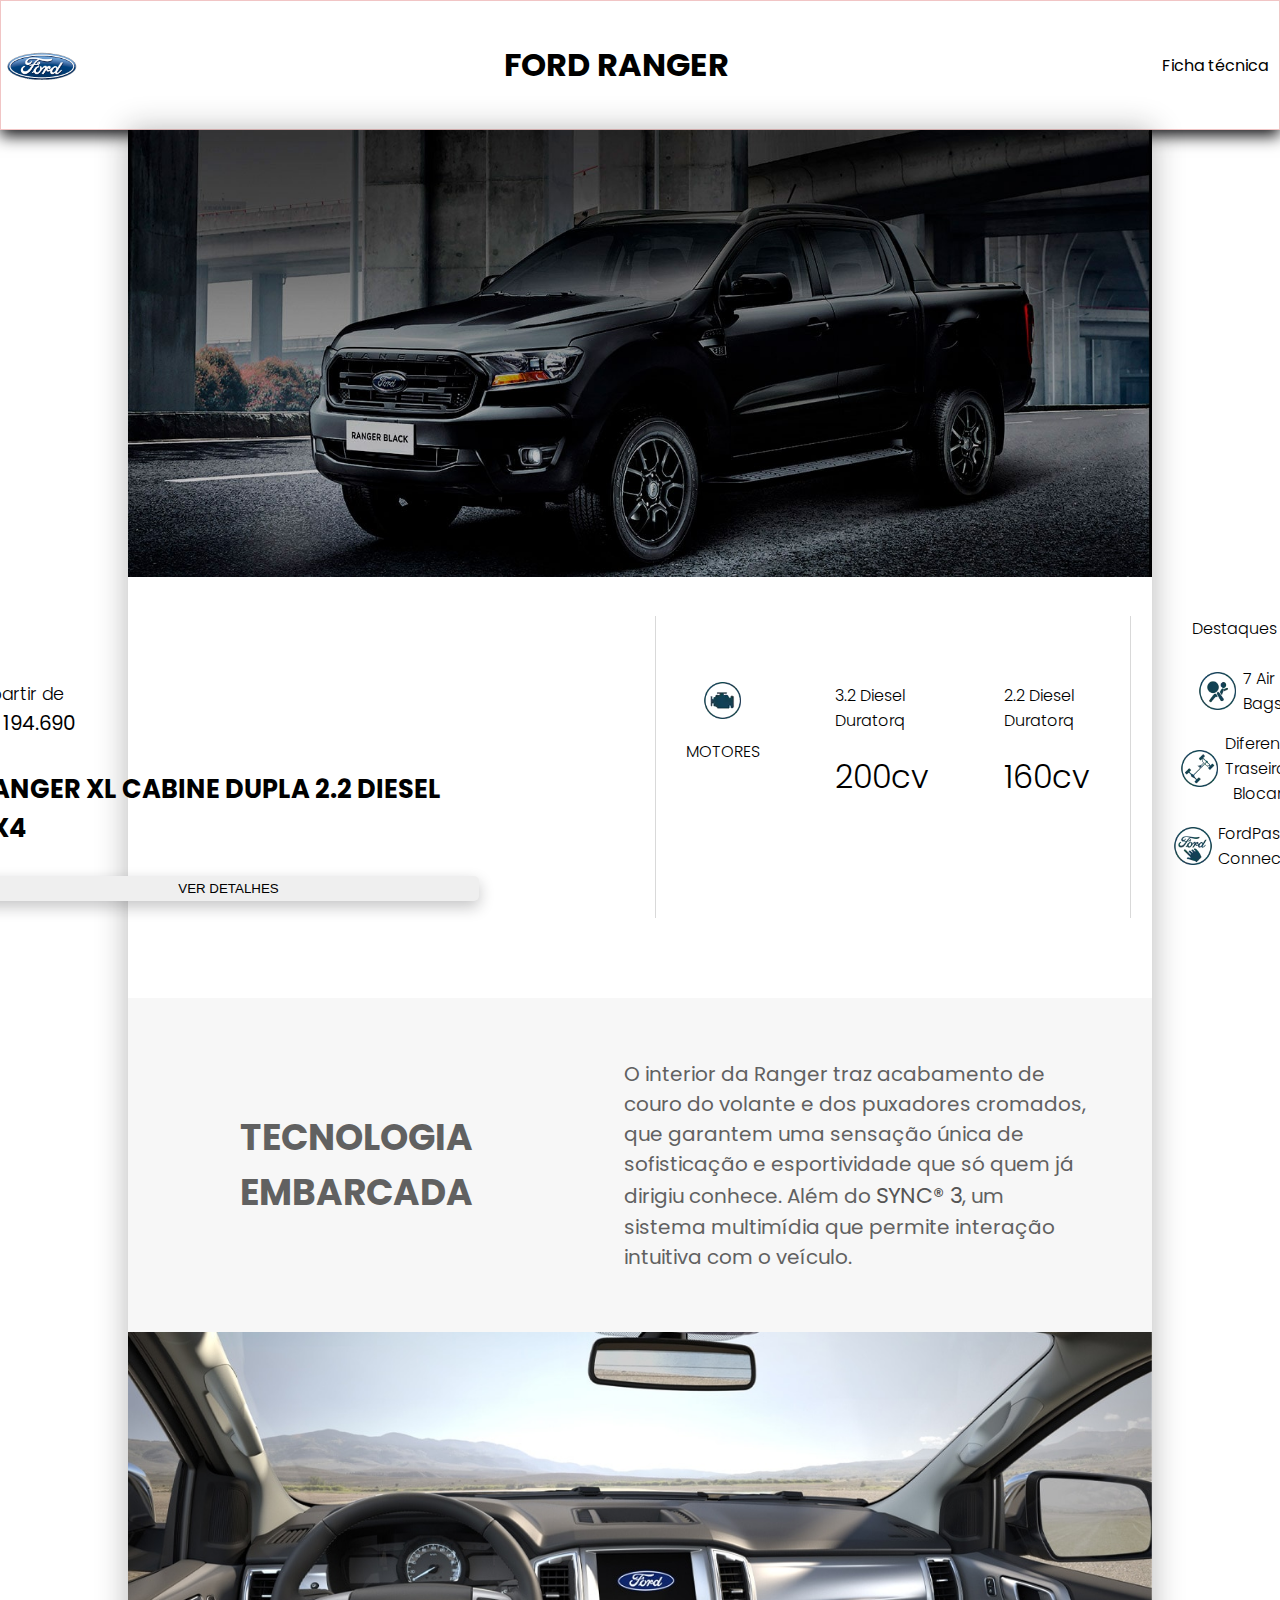
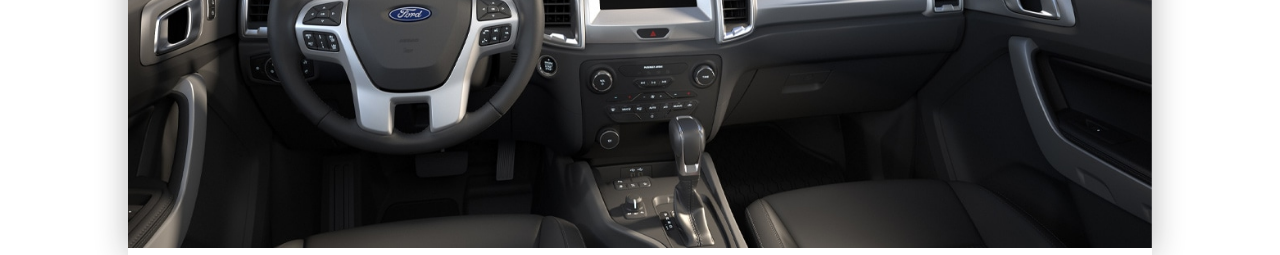
==== index.html @ 7ec00149 "First commit" ====
<!DOCTYPE html>
<html lang="pt-BR">

<head>
    <meta charset="UTF-8">
    <meta http-equiv="X-UA-Compatible" content="IE=edge">
    <meta name="viewport" content="width=device-width, initial-scale=1.0">
    <link rel="stylesheet" href="/css/styles.css">
    <link rel="preconnect" href="https://fonts.googleapis.com">
    <link rel="preconnect" href="https://fonts.gstatic.com" crossorigin>
    <link
        href="https://fonts.googleapis.com/css2?family=Barlow:wght@100;200;500&family=Poiret+One&family=Poppins:wght@100;300;500&display=swap"
        rel="stylesheet">
    <title>LEVEL 2 .V2</title>
</head>

<body>
    <header>
        <nav>

            <img src="images/logo-ford-256.png" alt="">
            <h1>FORD RANGER</h1>
            <ul>
                <li><a
                        href="https://www.ford.com.br/content/dam/Ford/website-assets/latam/br/nameplate/2022/ranger/pdf/fbr-ficha-tecnica-ranger-2022.pdf">Ficha
                        técnica</a>
                </li>

            </ul>

        </nav>
    </header>

    <main>
        <section class="first">

            <content class="content">
                <img src="/images/image.imgs.full.high.jpg" alt="Foto Ranger" srcset="">
                <h2>Ranger Black</h2>
                <div class="info">
                    <div class="price">
                        <p>A partir de</p>
                        <span id="price">R$ 194.690</span>
                        <h4>RANGER XL CABINE DUPLA 2.2 DIESEL 4X4</h4>
                        <button onclick="showModal()">VER DETALHES</button>

                    </div>


                    <div class="motors">
                        <div id="motors">
                            <div class="motor">
                                <img src="images/Motor.webp" alt="Icone motor">
                                <p>MOTORES</p>
                            </div>
                            <div class="m-200cv">
                                <p>3.2 Diesel <br>
                                    Duratorq
                                </p>
                                <span>200cv</span>
                            </div>
                            <div class="m-160cv">
                                <p>2.2 Diesel <br>
                                    Duratorq
                                </p>
                                <span>160cv</span>
                            </div>

                        </div>

                    </div>
                    <div class="details">
                        <p>Destaques</p>
                        <div class="destaques">
                            <div class="airBags">
                                <img src="images/Airbags.webp" alt="Icone">
                                <p>7 Air Bags</p>
                            </div>
                            <div class="difer">
                                <img src="images/DiferencialTraseiroBlocante.webp" alt="Icone">
                                <p>Diferencial Traseiro <br> <span>Blocante</span> </p>
                            </div>
                            <div class="connect">
                                <img src="images/fbr-territory-icono-fordpass.webp" alt="Icone">
                                <p>FordPass™ Connect</p>
                            </div>
                        </div>

                    </div>
                </div>
            </content>


        </section>
        <section class="second">

            <h2>Tecnologia embarcada</h2>
            <div id="inside">
                <p>O interior da Ranger traz acabamento de couro do volante e dos puxadores cromados, que garantem uma
                    sensação única de sofisticação e esportividade que só quem já dirigiu conhece. Além do <span>SYNC®
                        3</span>, um
                    sistema multimídia que permite interação intuitiva com o veículo.</p>
            </div>

        </section>
        <div id="imageInside">
            <img src="images/interna.jpg" alt="Foto interna da Ranger">
        </div>

    </main>
    <!-- MODAL -->
    <div class="modal-container" id="modal_fichatec">
        <div class="modal">
            <button class="close-btn" onclick="closeModal()">x</button>
            <img src="images/fichatec.png" alt="Ficha técnica">
        </div>
    </div>
    <script src="/js/script.js"></script>
</body>

</html>
---- css/styles.css ----
* {
    margin: 0;
    padding: 0;
    box-sizing: border-box;
}
html {
    font-family: 'Poppins', sans-serif;
   }
header {
    width: 100%;
    border: 0.0625rem solid rgb(241, 197, 197);
    display: flex;
    align-items: center;
    box-shadow: 0 0.375rem 0.9375rem #161618;
}
nav {
    width: 100%;
    display: flex;
    align-items: center;
    justify-content: space-between;
    margin: .5rem auto;
}
nav img {
    width: 5rem;
}
nav h1 {
    margin: 2rem auto;
    color: 100;
}
nav ul {
    width: 10%;
    display: flex;
    align-items: center;
}
nav ul li {
    list-style: none;
    margin: .5rem auto;
}
nav ul li a {
    text-decoration: none;
    color: #000;
}
main {
    width: 80%;
    margin: auto;
    background: #FFF;
    box-shadow: 0 0 30px #1616184f;
}
main content {
    width: 100%;
}
main content img {
    width: 100%;
}
main content h2 {
    font-size: 6rem;
    font-weight: 500;
    color: #FFF;
    position: absolute;
    margin: -20rem 0 0 70rem;
}
.info {
    width: 80%;
    margin: auto;
    display: flex;
    justify-content: center;
}
.info button {
    width: 500px;
    margin: 28px 0 0 5px;
    padding: 5px;
    border: none;
    border-radius: 5px;
    cursor: pointer;
    box-shadow: 0 6px 15px #1616183f;
    transition: .2s;
}
.info button:hover {
    background: #e9e8e8;
    box-shadow: -1px 3px 5px #3c3c413f;
}
.modal-container {
    width: 100vw;
    height: 100vh;
    background: rgb(0, 0, 0, .85 );
    position: fixed;
    top: 0;
    left: 0;
    z-index: 2000;
    display: none;
    transform: scale(1.1);
    justify-content: center;
    align-items: center;
}

.modal {
    background: white;
    box-shadow: -5px 5px 22px #fcfcfc6c;
    width: 45%;
    padding: 30px;
    border-radius: 5px;
    position: relative;
}
.modal img {
    width: 98%;
    height: 98%;
    border-radius: 5px; 
}
.close-btn {
    position: absolute;
    top: 24px;
	right: 30px;
    width: 40px;
    padding: 6px 6px;
    border-radius: 2px;
    border: none;
    background: #cecdcd;
    font-size: 17px;
    cursor: pointer;
    transition: .3s;
}
.close-btn:hover {
    background: #dbdbdb;
    box-shadow: -1px 3px 5px #1616183f;
}
.open-modal {
    display: flex;
    transition: .4s;
}
.price {
    display: flex;
    flex-direction: column;
    justify-content: start;
    margin: 6rem -1rem 0 2rem;
}
.price p{
    font-size: 1.1rem;
    font-weight: 300;
    line-height: 28px;
}
.price span {
    font-size: 1.25rem;
}
.price h4 {
    font-size: 1.6rem;
    margin-top: 2rem;
}
.motors {
    border-left: 1px solid rgba(155, 155, 155, 0.384);
    border-right: 1px solid rgba(155, 155, 155, 0.384);
    margin: 2rem 0 0 12rem;
}
.motors  img {
    width: 3.125rem;
}
.motor {
    display: flex;
    flex-direction: column;
    justify-content: center;
    align-items: center;
    margin: 3.125rem 1.25rem 0 0.625rem;
}
.m-200cv {
    margin: 2.9375rem 1.25rem 0 0.9375rem;
}
.m-160cv {
    margin: 2.9375rem 1.25rem 0 0.9375rem;   
}

#motors {
    display: flex;
    align-items: center;
    justify-content: space-around;
    font-weight: 300;
}
#motors p {
    margin: 20px;
}
#motors span {
    font-size: 2rem;
    margin: 1.25rem;
}
.details {
    /* margin: 3rem 3rem 0 -2rem; */
    /* margin-left: -1rem; */
    padding: 2rem;
    display: flex;
    align-items: center;
    justify-content: center;
    flex-direction: column;
    gap: 1.6rem;
}
.details p{
font-weight: 300;
}
.details span {
font-weight: 300;
}
.details img {
    width: 3.125rem;
}
.airBags {
    display: flex;
    align-items: center;
    margin: 0 0 0.9375rem 1.875rem;
}
.difer {
    display: flex;
    align-items: center;
    margin: 0 0 0.9375rem 0.75rem;
}
.difer span {
    margin-left: 0.5rem;
}
.connect {
    display: flex;
    align-items: center;
    margin: 10px 0 0.9375rem 0.3125rem;
}
.second {
     width: 100%;
    background: #F7F7F7;
    margin-top: 5rem;
    display: flex;
    align-items: center;
}
.second h2 {
    font-size: 2.25rem;
    color: #616161;
    margin: 7rem;
    text-transform: uppercase;
}
#inside {
    width: 90%;
    margin: auto;
}
#inside p {
    margin-right: 4rem;
    font-size: 20px;
    color: #616161;
}
#inside span {
    font-size: 22px;
    color: #555454;
}
#imageInside {
    width: 100%;
}
#imageInside img {
    width: 100%;
}
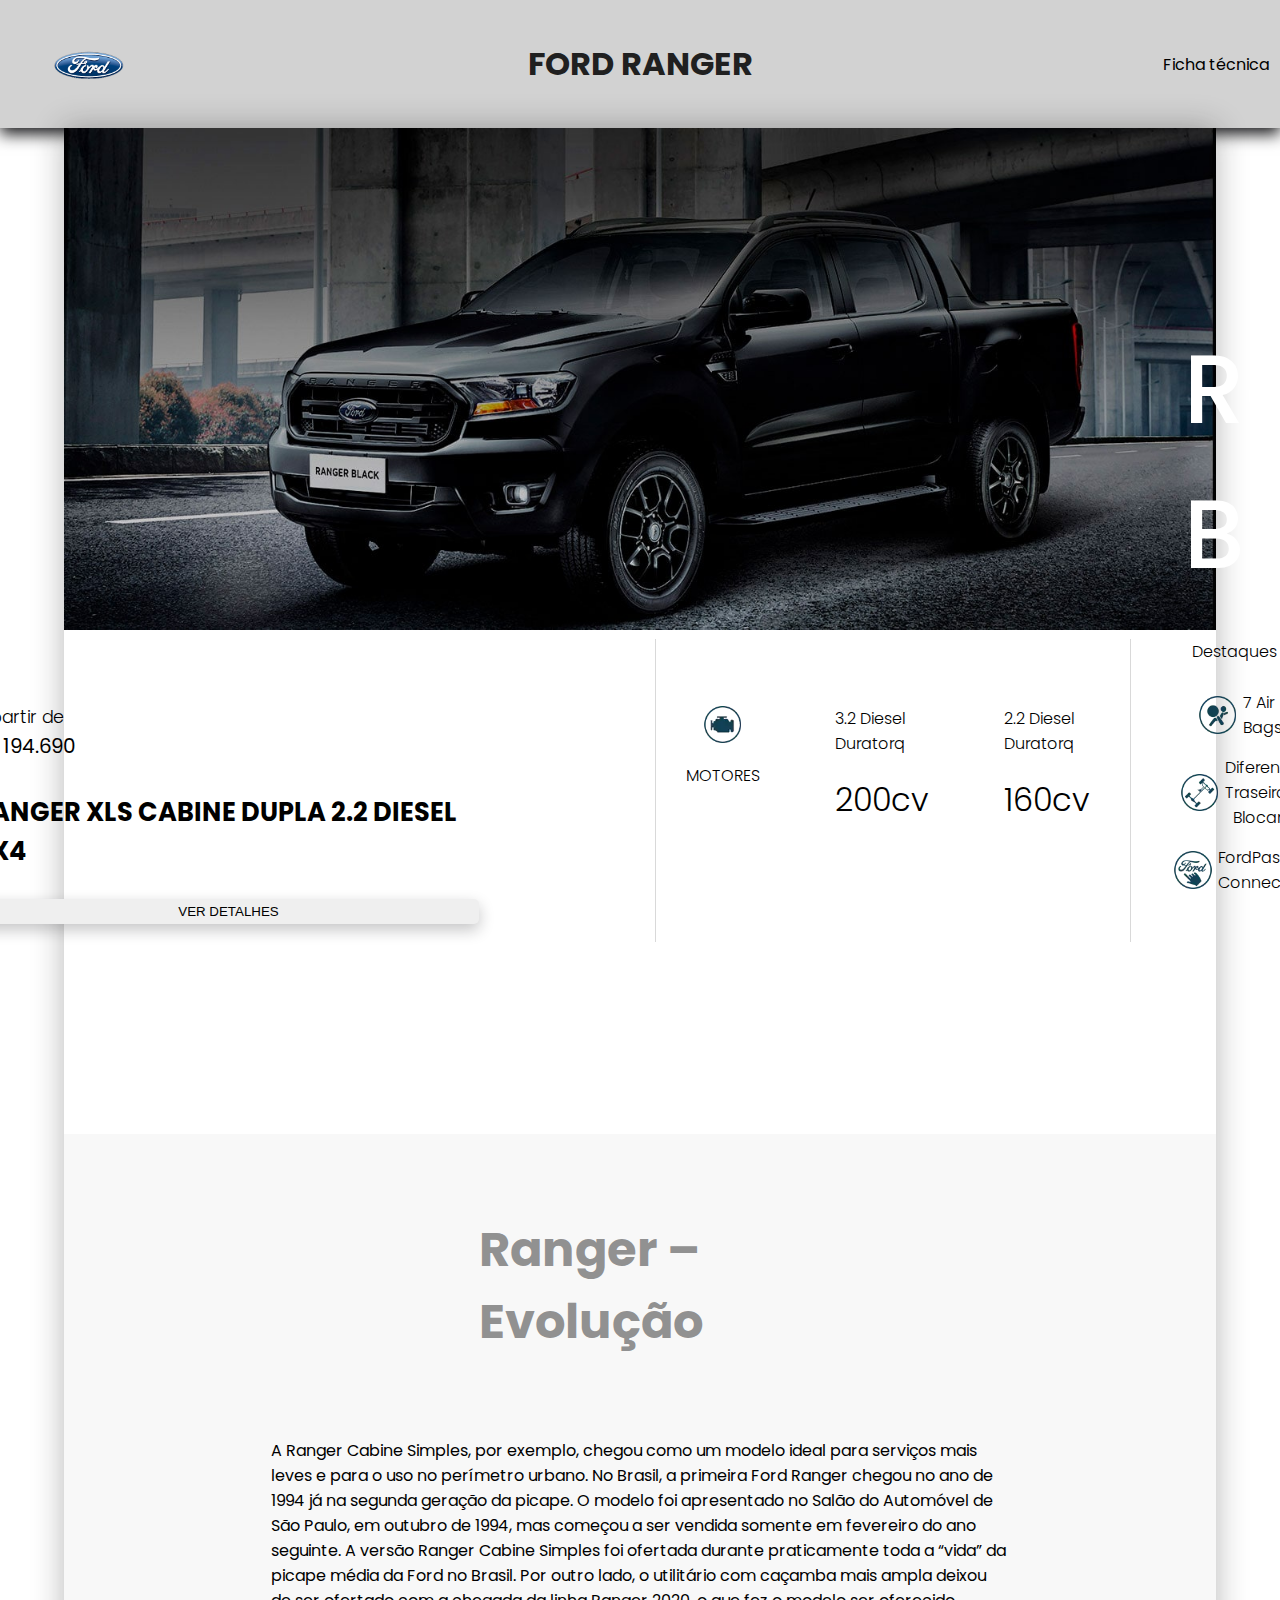
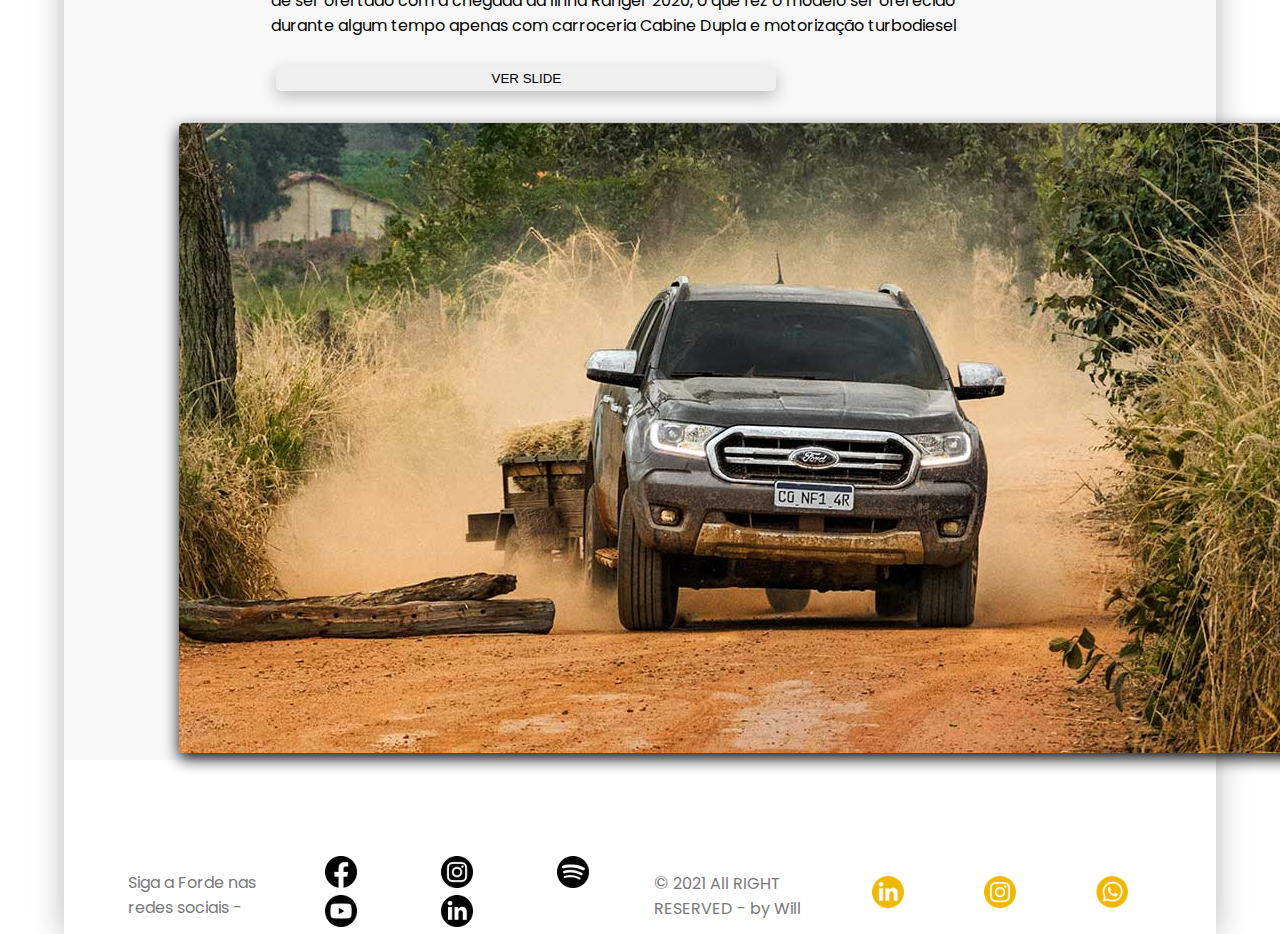
==== commit 68da1c0a: "Projeto 2 Level 2 Done" ====
--- a/index.html
+++ b/index.html
@@ -41,7 +41,7 @@
                     <div class="price">
                         <p>A partir de</p>
                         <span id="price">R$ 194.690</span>
-                        <h4>RANGER XL CABINE DUPLA 2.2 DIESEL 4X4</h4>
+                        <h4>RANGER XLS CABINE DUPLA 2.2 DIESEL 4X4</h4>
                         <button onclick="showModal()">VER DETALHES</button>
 
                     </div>
@@ -89,23 +89,66 @@
                     </div>
                 </div>
             </content>
+        </section>
+
+        <section class="the-history">
+            <container class="history">
+                <div class="history-content">
+                    <div class="text">
+                        <h2>Ranger – Evolução</h2>
+                        <p>A Ranger Cabine Simples, por exemplo, chegou como um modelo ideal para serviços mais leves e
+                            para o uso no perímetro urbano. No Brasil, a primeira Ford Ranger chegou no ano de 1994 já
+                            na segunda geração da picape.
+
+                            O modelo foi apresentado no Salão do Automóvel de São Paulo, em outubro de 1994, mas começou
+                            a ser vendida somente em fevereiro do ano seguinte. A versão Ranger Cabine Simples foi
+                            ofertada durante praticamente toda a “vida” da picape média da Ford no Brasil.
+
+                            Por outro lado, o utilitário com caçamba mais ampla deixou de ser ofertado com a chegada da
+                            linha Ranger 2020, o que fez o modelo ser oferecido durante algum tempo apenas com
+                            carroceria Cabine Dupla e motorização turbodiesel
+                            <a href="./photo-slide/photo-01.html"><button>VER SLIDE</button></a>
+                        </p>
+                    </div>
+                    <img src="/images/fbr-ranger2022-gallery-ext-over-5.jpg" alt="Foto Ranger">
+
+                </div>
+                <div class="social-media-ford">
+
+                </div>
 
 
+            </container>
         </section>
-        <section class="second">
+        <footer>
+            <p>
+            <p>
+                Siga a Forde nas redes sociais -
+            </p>
+            </p>
+            <p>
+                <a href="https://www.facebook.com/FordBrasil?hc_location=stream"><img src="./images/facebbok.png"
+                        alt=""></a>
+                <a href="https://www.instagram.com/fordbrasil/"><img src="./images/instagram.png"
+                        alt="Icone Instagram"></a>
+                <a href="https://play.spotify.com/user/ford_brasil"><img src="./images/spotify.png"
+                        alt="Icone Spotify"></a>
+                <a href="https://www.youtube.com/user/fordbrasil"><img src="./images/youtube.png"
+                        alt="Icone YouTube"></a>
+                <a href="https://www.linkedin.com/company/ford-brasil/"><img src="./images/linedin.png"
+                        alt="Icone Linkedin"></a>
+            </p>
+            <p>
+                <span>©</span> 2021 All RIGHT RESERVED - by Will
+            </p>
+            <a href="https://www.linkedin.com/in/will-freittas/" target="_blank"> <img src="../images/inYellow.png"
+                    alt=""></a>
+            <a href="https://www.instagram.com/afreittaswill/" target="_blank"> <img src="../images/instaYellow.png"
+                    alt=""></a>
+            <a href="https://api.whatsapp.com/send?phone=5531982699558&text=Deixe%20uma%20mensagem%20que%20retornarei%20assim%20que%20poss%C3%ADvel"
+                target="_blank"> <img src="../images/whapYellow.png" alt=""></a>
+        </footer>
 
-            <h2>Tecnologia embarcada</h2>
-            <div id="inside">
-                <p>O interior da Ranger traz acabamento de couro do volante e dos puxadores cromados, que garantem uma
-                    sensação única de sofisticação e esportividade que só quem já dirigiu conhece. Além do <span>SYNC®
-                        3</span>, um
-                    sistema multimídia que permite interação intuitiva com o veículo.</p>
-            </div>
-
-        </section>
-        <div id="imageInside">
-            <img src="images/interna.jpg" alt="Foto interna da Ranger">
-        </div>
 
     </main>
     <!-- MODAL -->
@@ -115,6 +158,9 @@
             <img src="images/fichatec.png" alt="Ficha técnica">
         </div>
     </div>
+
+
+    <!-- SCRYPT MODAL -->
     <script src="/js/script.js"></script>
 </body>
 
--- a/css/styles.css
+++ b/css/styles.css
@@ -5,13 +5,20 @@
 }
 html {
     font-family: 'Poppins', sans-serif;
-   }
+    scroll-behavior: smooth;
+    z-index: 2000;
+}
+body {
+    width: 100vw;
+    height: 100vh;
+}
 header {
-    width: 100%;
-    border: 0.0625rem solid rgb(241, 197, 197);
+    width: 100vw;
+    background-color: #cecdcde8;  
     display: flex;
     align-items: center;
     box-shadow: 0 0.375rem 0.9375rem #161618;
+    z-index: 1000;
 }
 nav {
     width: 100%;
@@ -22,10 +29,11 @@
 }
 nav img {
     width: 5rem;
+    margin-left: 3rem;
 }
 nav h1 {
     margin: 2rem auto;
-    color: 100;
+    color: #202020;
 }
 nav ul {
     width: 10%;
@@ -41,7 +49,7 @@
     color: #000;
 }
 main {
-    width: 80%;
+    width: 90%;
     margin: auto;
     background: #FFF;
     box-shadow: 0 0 30px #1616184f;
@@ -56,8 +64,9 @@
     font-size: 6rem;
     font-weight: 500;
     color: #FFF;
-    position: absolute;
+    position: relative;
     margin: -20rem 0 0 70rem;
+    z-index: 200;
 }
 .info {
     width: 80%;
@@ -123,10 +132,7 @@
     background: #dbdbdb;
     box-shadow: -1px 3px 5px #1616183f;
 }
-.open-modal {
-    display: flex;
-    transition: .4s;
-}
+
 .price {
     display: flex;
     flex-direction: column;
@@ -217,37 +223,140 @@
     align-items: center;
     margin: 10px 0 0.9375rem 0.3125rem;
 }
-.second {
-     width: 100%;
-    background: #F7F7F7;
-    margin-top: 5rem;
-    display: flex;
-    align-items: center;
-}
-.second h2 {
-    font-size: 2.25rem;
-    color: #616161;
-    margin: 7rem;
-    text-transform: uppercase;
-}
-#inside {
-    width: 90%;
+.the-history {
+    background: #f0f0f079;
+}
+.history-content {
+    width: 80%;
     margin: auto;
-}
-#inside p {
-    margin-right: 4rem;
-    font-size: 20px;
-    color: #616161;
-}
-#inside span {
-    font-size: 22px;
-    color: #555454;
-}
-#imageInside {
-    width: 100%;
-}
-#imageInside img {
-    width: 100%;
-}
-
-
+    margin-top: 12rem;
+    align-items: center;
+}
+.history-content h2 {
+    font-size: 3rem;
+    margin-left: 8rem;
+    padding: 5rem;
+    color: #838383e3;;
+}
+.history-content img {
+    border-radius: 5px;
+    box-shadow: 0 0.375rem 0.9375rem #161618;
+}
+.text {
+    width: 80%;
+    margin: auto;
+}
+.text p {
+    padding-bottom: 2rem;
+}
+
+.text button {
+    width: 500px;
+    margin: 28px 0 0 5px;
+    padding: 5px;
+    border: none;
+    border-radius: 5px;
+    cursor: pointer;
+    box-shadow: 0 6px 15px #1616183f;
+    transition: .2s;
+}
+.text button:hover {
+    background: #e9e8e8;
+    box-shadow: -1px 3px 5px #3c3c413f;
+}
+
+
+/* PHOTO SLIDE*/
+
+.photo-galery {
+    width: 100vw;
+    height: 100vh;
+    background: #171923;
+    position: fixed;
+    top: 0;
+    left: 0;
+    z-index: 2000;
+    display: flex;
+    transform: scale(1.1);
+    justify-content: center;
+    align-items: center;
+}
+
+.Photo {
+    background: white;
+    box-shadow: -5px 5px 22px #fcfcfc6c;
+    width: 45%;
+    padding: 30px;
+    border-radius: 5px;
+    position: relative;
+}
+.Photo img {
+    width: 98%;
+    height: 98%;
+    border-radius: 5px; 
+}
+.Photo a {
+    color: #202020; 
+}
+.close-btn {
+    position: absolute;
+    top: 35px;
+	right: 52px;
+    width: 53px;
+    height: 28px;
+    padding: 6px 7px;
+    display: flex;
+    align-items: center;
+    justify-content: center;
+    border-radius: 2px;
+    border: none;
+    background: #cecdcd;
+    font-size: 17px;
+    cursor: pointer;
+    transition: .3s;
+}
+.close-btn:hover {
+    background: #dbdbdb;
+    box-shadow: -1px 3px 5px #efeff360;
+}
+.btn {
+    position: absolute;
+    z-index: 2002;
+}
+#next {
+    right: -15%;
+    top: 45%;
+    font-size: 5rem;
+    color: #FFF;
+    text-decoration: none;
+}
+#prev {
+    left: -15%;
+    top: 45%;
+    font-size: 5rem;
+    color: #FFF;
+    text-decoration: none;
+}
+footer {
+    display: flex;
+    align-items: center;
+    margin: 6rem 3rem 0 4rem;
+   }
+   footer p {
+    font-size: 16px;
+    color: rgb(121, 121, 121);
+   }
+   footer span {
+    font-size: 18px;
+   }
+   footer a img{
+   width: 2rem;
+    margin: 0 2.5rem;
+   }
+
+
+
+
+
+
+
